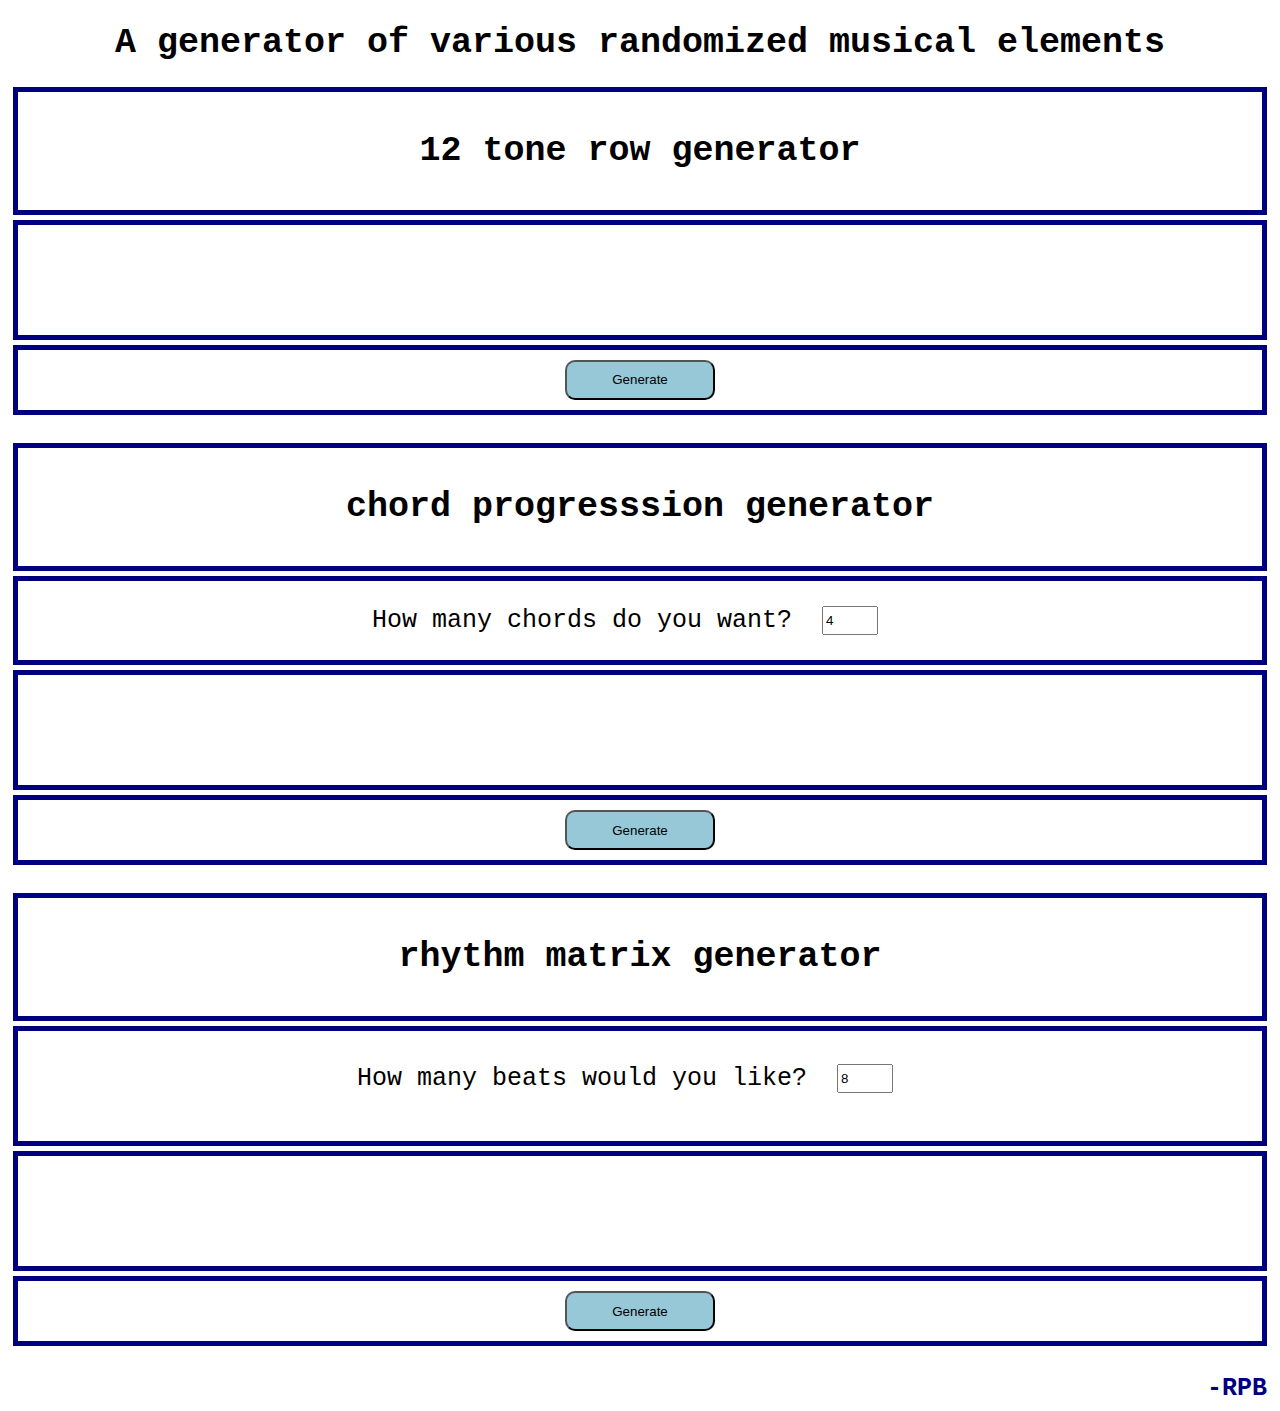
==== index.html @ 62fd24a3 "fixed broken div tag" ====
<!DOCTYPE html>
<html lang="en">
<head>
    <meta charset="UTF-8">
    <meta name="viewport" content="width=device-width, initial-scale=1.0">
    <title>Chord Progression Generator</title>
    <link rel="icon" href="./assets/R-favicon.png">
    <link rel="stylesheet" href="./assets/style.css">
</head>
<body>
    <h1>A generator of various randomized musical elements</h1>

    <div class="boxen">
        <h2>12 tone row generator</h2>
    </div>
    <div class="boxen generatedText" id="tone-row">
        <!-- ptags generated here -->
    </div>  
    <div class="boxen">
        <button class="button" id="gen1">Generate</button>
    </div>
    <br>
    
    <div class="boxen">
        <h2>chord progresssion generator</h2>
    </div>
    <div class="boxen">
        <p class="input-question">How many chords do you want?&nbsp;&nbsp;<input id="numOfChords" type="number" value="4" max="16" min="1"></p>
    </div>
    <div class="boxen generatedText" id="chord-prog">
        <!-- ptags generated here -->
    </div>  
    <div class="boxen">
        <button class="button" id="gen2">Generate</button>
    </div>
    <br>

    <div class="boxen">
        <h2>rhythm matrix generator</h2>
    </div>
    <div class="boxen generatedText" 
    <div class="boxen">
        <p class="input-question">How many beats would you like?&nbsp;&nbsp;<input id="numOfChords" type="number" value="8" max="16" min="1"></p>
    </div>
    <div class="boxen generatedText" id="rhythm-matrix">
        <!-- ptags generated here -->
    </div>  
    <div class="boxen">
        <button class="button" id="gen3">Generate</button>
    </div>
    <br>

    <div id="sig">-RPB</div>
    <script src="./assets/script.js"></script>
</body>
</html>
---- assets/style.css ----
body {
    animation-name: bgAnimate;
    animation-duration: 600s;
    animation-iteration-count: infinite;
}

@keyframes bgAnimate {
    0% {background-color: rgb(130, 200, 130);}
    17% {background-color: rgb(100, 90, 200);}
    33% {background-color: rgb(200, 10, 200);}
    50% {background-color: rgb(200, 10, 10);}
    67% {background-color: rgb(200, 10, 200);}
    84% {background-color: rgb(100, 90, 200);}
    100% {background-color: rgb(130, 200, 130);}
}

h1, h2 {
    font-family: Courier, monospace;
    font-size: 35px; 
    text-align: center;
}

.boxen {
    text-align: center;
    justify-content: center;
    margin: 5px;
    border: 5px solid navy;
    padding: 10px;
}

.input-question {
    font-family: Courier, monospace;
    font-size: 25px; 
}

.generatedText {
    font-size: 48px;
    color: black;
    min-height: 90px;
    align-items: center;
}

p {
    display: inline-flex;
    padding-right: 30px;
    margin-top: 15px;
    margin-bottom: 15px;
}

.button {
    border-radius: 10px;
    background-color: rgb(150, 200, 215);
    height: 40px;
    width: 150px;
    cursor: pointer;
}

.button:hover {
    background-color: rgb(150, 200, 235);
}

.button:active {
    background-color: rgb(150, 200, 255);
}

.button:focus {
    outline: 0px;
}

#sig {
    margin: 5px;
    font-family: Courier, monospace;
    font-size: 25px;
    font-weight: bold;
    color: navy;
    text-align: right;
}
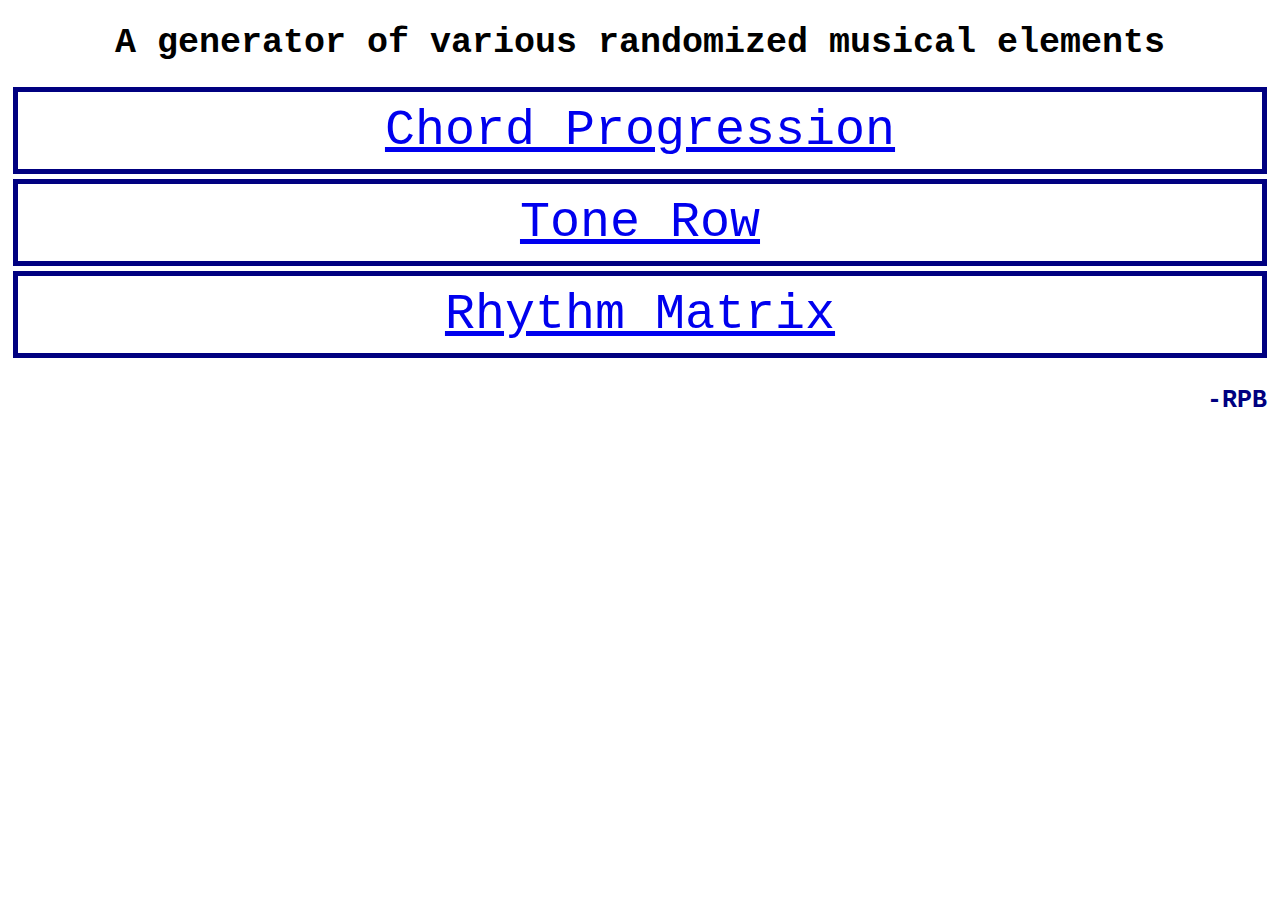
==== commit 44f1c4ef: "line break in index before sig" ====
--- a/index.html
+++ b/index.html
@@ -10,47 +10,17 @@
 <body>
     <h1>A generator of various randomized musical elements</h1>
 
-    <div class="boxen">
-        <h2>12 tone row generator</h2>
+    <div class="boxen index">
+        <a href="./chord_prog.html">Chord Progression</a>
     </div>
-    <div class="boxen generatedText" id="tone-row">
-        <!-- ptags generated here -->
-    </div>  
-    <div class="boxen">
-        <button class="button" id="gen1">Generate</button>
+    <div class="boxen index">
+        <a href="./tone_row.html">Tone Row</a>
     </div>
-    <br>
-    
-    <div class="boxen">
-        <h2>chord progresssion generator</h2>
-    </div>
-    <div class="boxen">
-        <p class="input-question">How many chords do you want?&nbsp;&nbsp;<input id="numOfChords" type="number" value="4" max="16" min="1"></p>
-    </div>
-    <div class="boxen generatedText" id="chord-prog">
-        <!-- ptags generated here -->
-    </div>  
-    <div class="boxen">
-        <button class="button" id="gen2">Generate</button>
-    </div>
-    <br>
-
-    <div class="boxen">
-        <h2>rhythm matrix generator</h2>
-    </div>
-    <div class="boxen generatedText" 
-    <div class="boxen">
-        <p class="input-question">How many beats would you like?&nbsp;&nbsp;<input id="numOfChords" type="number" value="8" max="16" min="1"></p>
-    </div>
-    <div class="boxen generatedText" id="rhythm-matrix">
-        <!-- ptags generated here -->
-    </div>  
-    <div class="boxen">
-        <button class="button" id="gen3">Generate</button>
+    <div class="boxen index">
+        <a href="./rhythm_matrix.html">Rhythm Matrix</a>
     </div>
     <br>
 
     <div id="sig">-RPB</div>
-    <script src="./assets/script.js"></script>
 </body>
 </html>--- a/assets/style.css
+++ b/assets/style.css
@@ -18,6 +18,11 @@
     font-family: Courier, monospace;
     font-size: 35px; 
     text-align: center;
+}
+
+.index {
+    font-family: Courier, monospace;
+    font-size: 50px;
 }
 
 .boxen {
@@ -67,6 +72,15 @@
     outline: 0px;
 }
 
+.back {
+    margin: 5px;
+    font-family: Courier, monospace;
+    font-size: 25px;
+    font-weight: bold;
+    color: navy;
+    float: left;
+}
+
 #sig {
     margin: 5px;
     font-family: Courier, monospace;
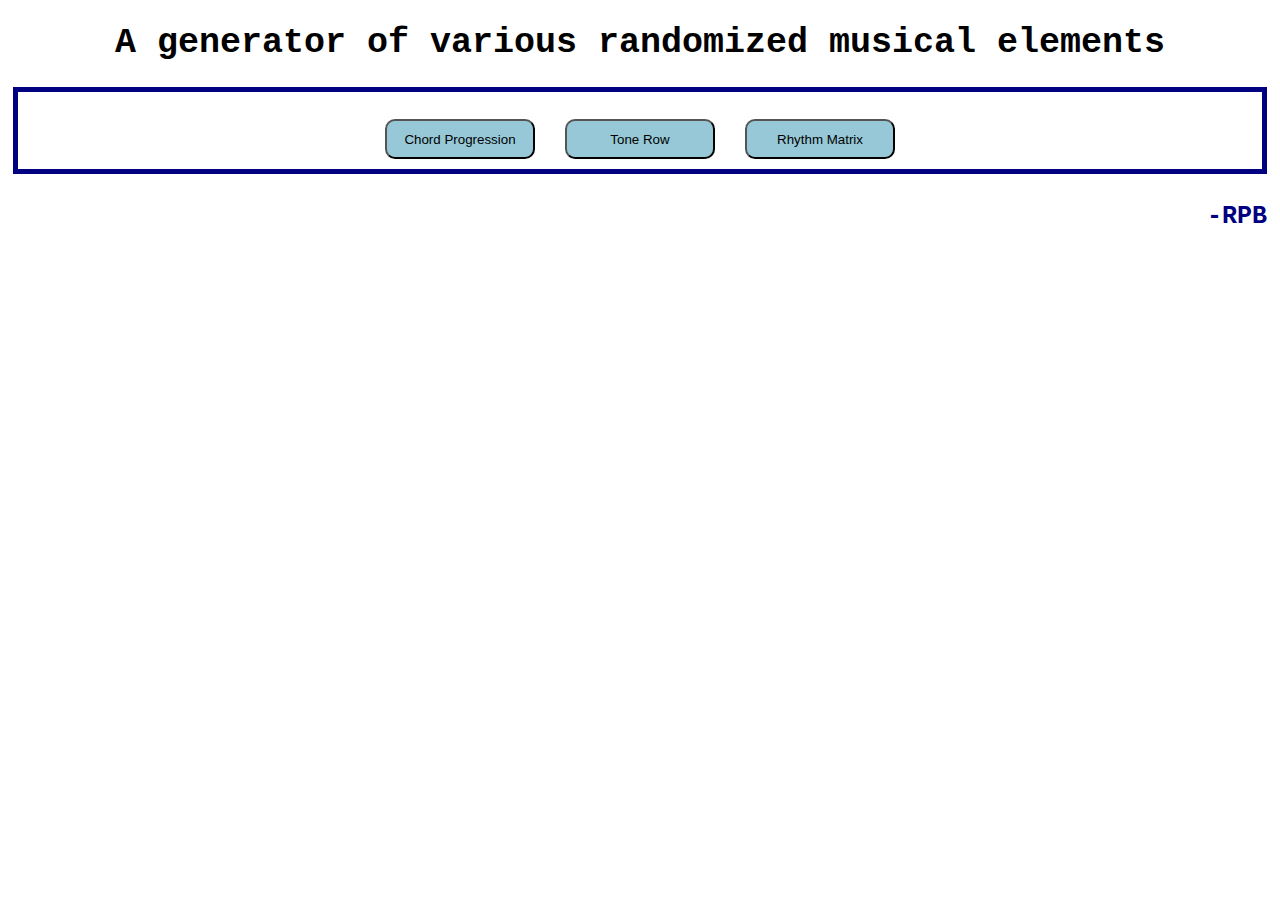
==== commit 9e5b250d: "buttons instead of links on home page" ====
--- a/index.html
+++ b/index.html
@@ -11,13 +11,9 @@
     <h1>A generator of various randomized musical elements</h1>
 
     <div class="boxen index">
-        <a href="./chord_prog.html">Chord Progression</a>
-    </div>
-    <div class="boxen index">
-        <a href="./tone_row.html">Tone Row</a>
-    </div>
-    <div class="boxen index">
-        <a href="./rhythm_matrix.html">Rhythm Matrix</a>
+        <button onclick="location.href='./chord_prog.html';" class="button">Chord Progression</button>
+        <button onclick="location.href='./tone_row.html';" class="button">Tone Row</button>
+        <button onclick="location.href='./rhythm_matrix.html';" class="button">Rhythm Matrix</button>
     </div>
     <br>
 
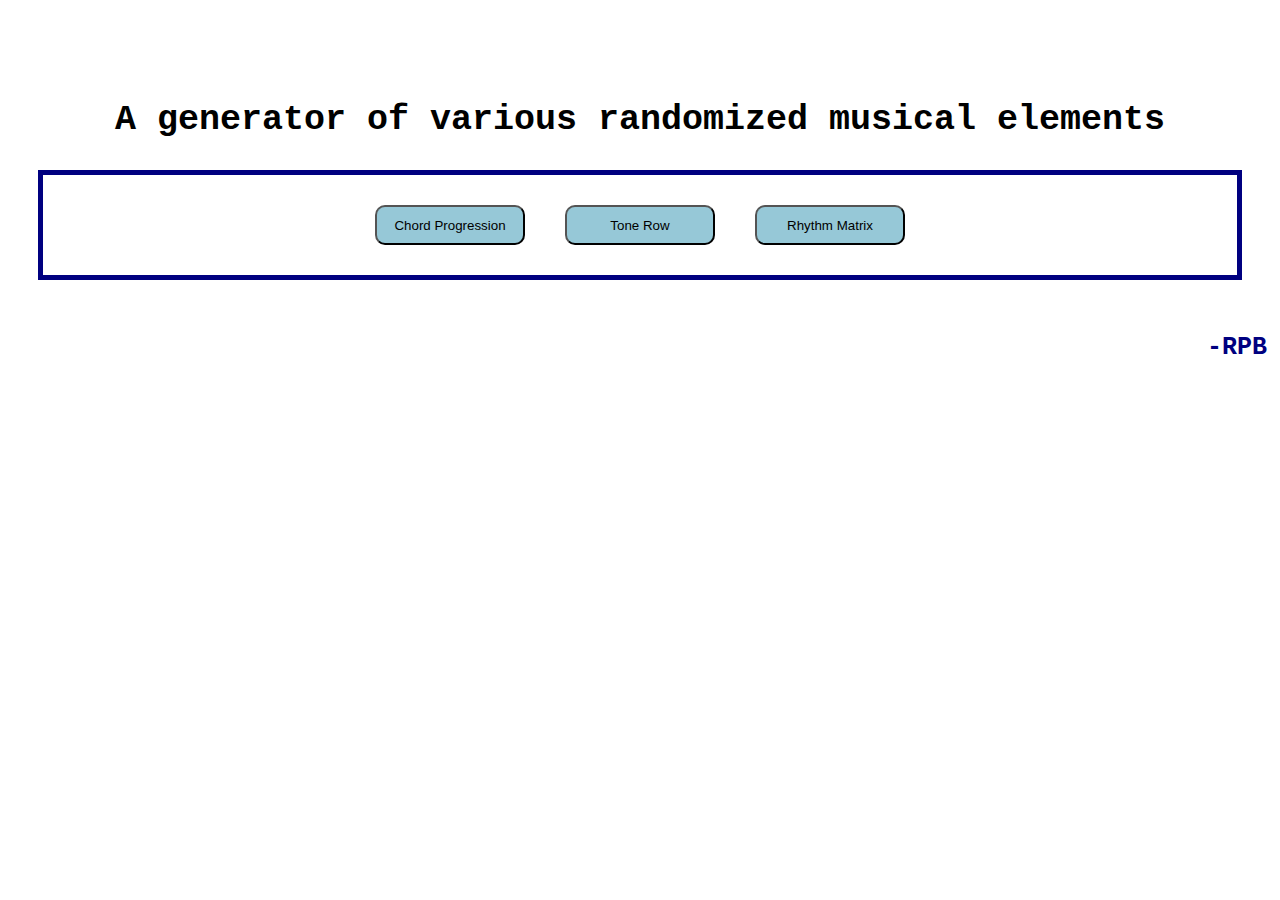
==== commit a2461398: "added margin on top of page" ====
--- a/index.html
+++ b/index.html
@@ -8,7 +8,7 @@
     <link rel="stylesheet" href="./assets/style.css">
 </head>
 <body>
-    <h1>A generator of various randomized musical elements</h1>
+    <h1 class="headspace">A generator of various randomized musical elements</h1>
 
     <div class="boxen index">
         <button onclick="location.href='./chord_prog.html';" class="button">Chord Progression</button>
--- a/assets/style.css
+++ b/assets/style.css
@@ -20,16 +20,24 @@
     text-align: center;
 }
 
+.headspace {
+    margin-top: 100px;
+}
+
 .index {
     font-family: Courier, monospace;
     font-size: 50px;
 }
 
 .boxen {
+    border: 5px solid navy;
+}
+
+.boxen, .buttonbox {
+    display: flex;
     text-align: center;
     justify-content: center;
-    margin: 5px;
-    border: 5px solid navy;
+    margin: 30px;
     padding: 10px;
 }
 
@@ -38,7 +46,7 @@
     font-size: 25px; 
 }
 
-.generatedText {
+.generated-text {
     font-size: 48px;
     color: black;
     min-height: 90px;
@@ -53,6 +61,7 @@
 }
 
 .button {
+    margin: 20px;
     border-radius: 10px;
     background-color: rgb(150, 200, 215);
     height: 40px;
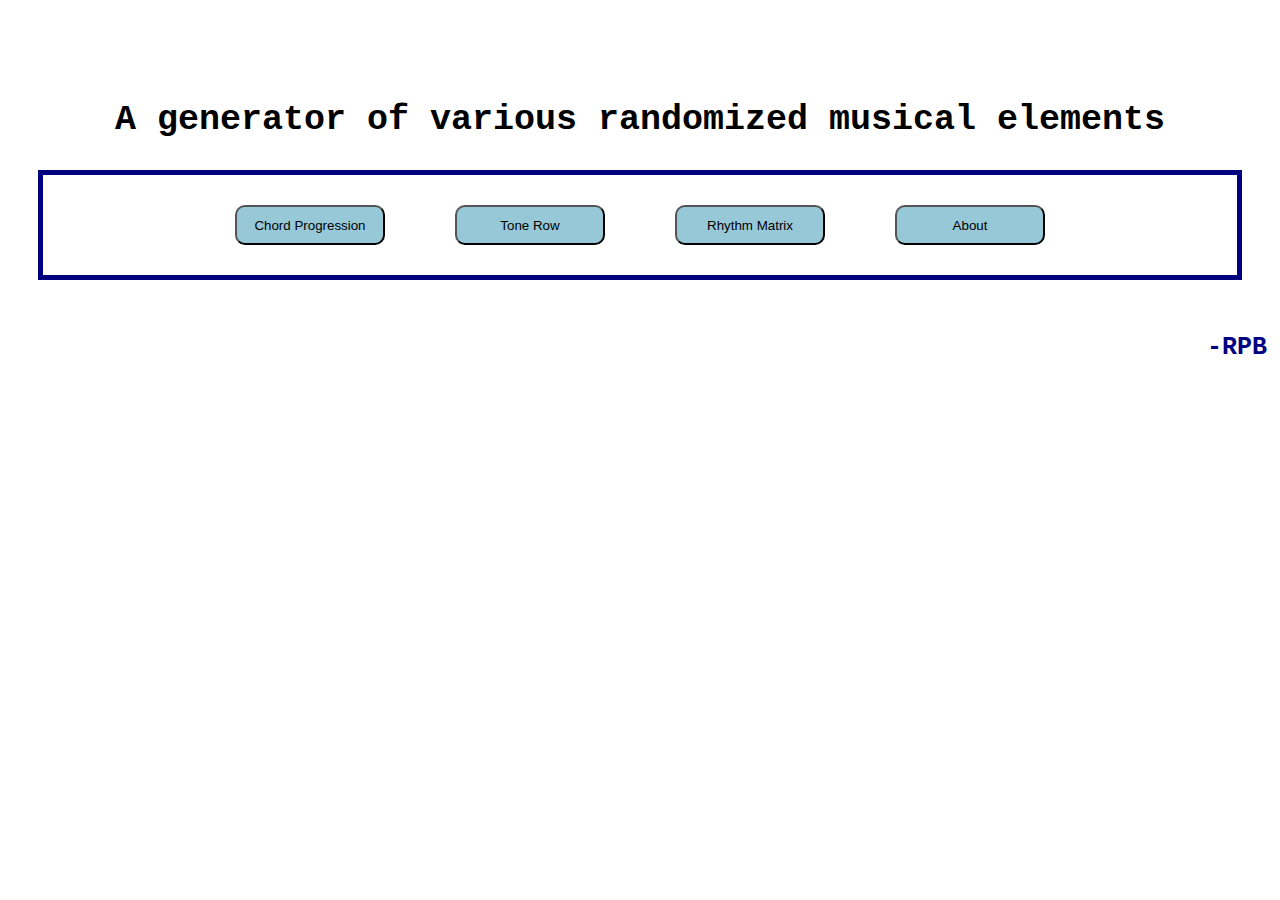
==== commit abe10203: "added about page" ====
--- a/index.html
+++ b/index.html
@@ -3,7 +3,7 @@
 <head>
     <meta charset="UTF-8">
     <meta name="viewport" content="width=device-width, initial-scale=1.0">
-    <title>Chord Progression Generator</title>
+    <title>Music Generator</title>
     <link rel="icon" href="./assets/R-favicon.png">
     <link rel="stylesheet" href="./assets/style.css">
 </head>
@@ -14,6 +14,7 @@
         <button onclick="location.href='./chord_prog.html';" class="button">Chord Progression</button>
         <button onclick="location.href='./tone_row.html';" class="button">Tone Row</button>
         <button onclick="location.href='./rhythm_matrix.html';" class="button">Rhythm Matrix</button>
+        <button onclick="location.href='./about.html';" class="button">About</button>
     </div>
     <br>
 
--- a/assets/style.css
+++ b/assets/style.css
@@ -34,11 +34,11 @@
 }
 
 .boxen, .buttonbox {
-    display: flex;
     text-align: center;
     justify-content: center;
     margin: 30px;
     padding: 10px;
+    overflow: auto;
 }
 
 .input-question {
@@ -46,16 +46,22 @@
     font-size: 25px; 
 }
 
+.probabilityText {
+    font-family: Courier, monospace;
+    font-size: 12px; 
+}
+
 .generated-text {
-    font-size: 48px;
     color: black;
-    min-height: 90px;
+    height: 333px;
     align-items: center;
 }
 
 p {
-    display: inline-flex;
-    padding-right: 30px;
+    font-size: 48px;
+    display: inline-block;
+    padding-left: 15px;
+    padding-right: 15px;
     margin-top: 15px;
     margin-bottom: 15px;
 }
@@ -97,4 +103,52 @@
     font-weight: bold;
     color: navy;
     text-align: right;
+}
+
+@media screen and (max-width: 400px) {
+    p {
+        font-size: 15px;
+    }
+
+    .probabilityText {
+        width: 50%;
+    }
+}
+
+@media screen and (min-width: 400px) {
+    p {
+        font-size: 15px;
+    }
+
+    .probabilityText {
+        width: 50%;
+    }
+}
+
+@media screen and (min-width: 600px) {
+    p {
+        font-size: 25px;
+    }
+
+    .probabilityText {
+        width: 50%;
+    }
+}
+
+@media screen and (min-width: 768px) {
+    p {
+        font-size: 30px;
+    }
+}
+
+@media screen and (min-width: 992px) {
+    p {
+        font-size: 35px;
+    }
+}
+
+@media screen and (min-width: 1200px) {
+    p {
+        font-size: 45px;
+    }
 }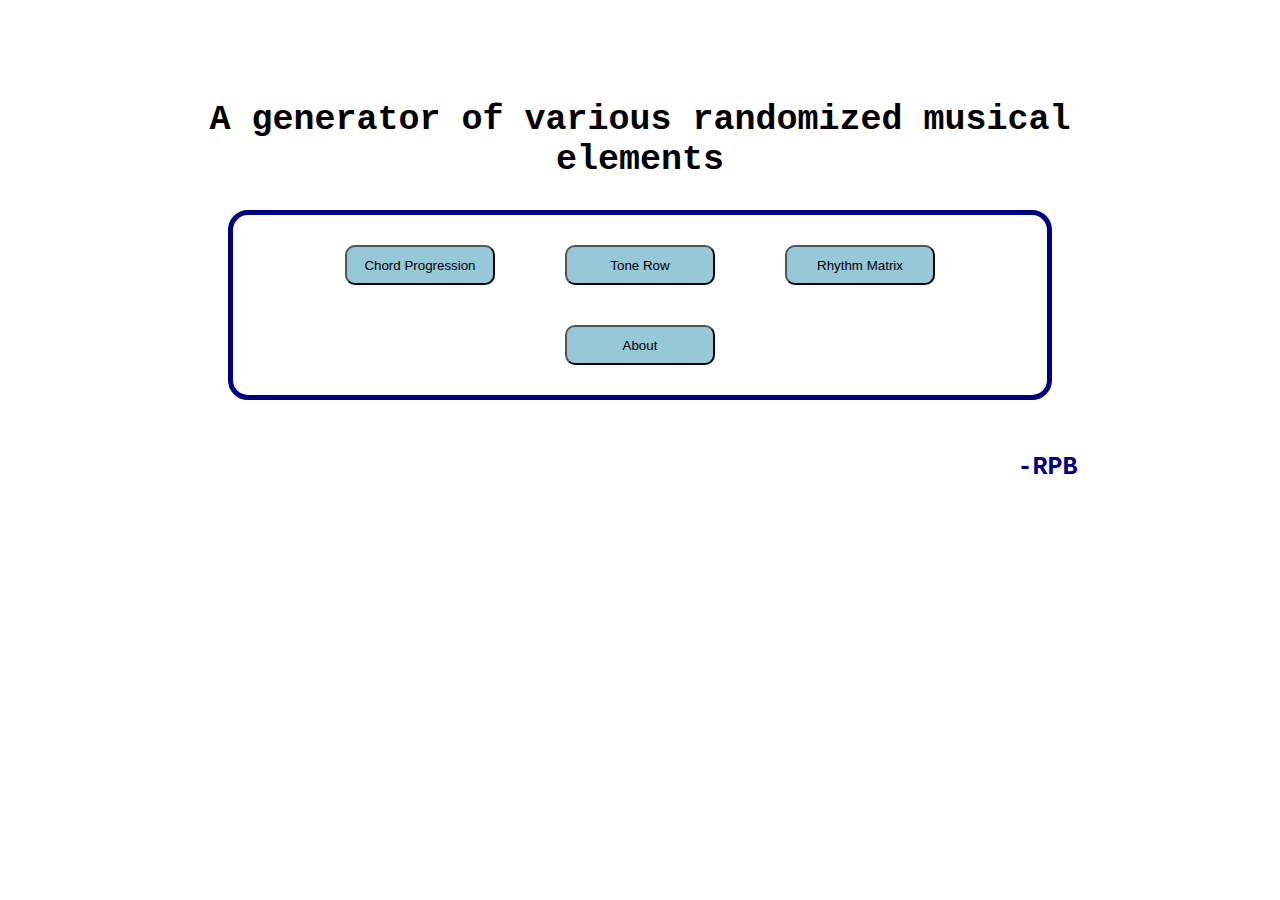
==== commit c9907375: "new css added to all pages" ====
--- a/index.html
+++ b/index.html
@@ -8,16 +8,18 @@
     <link rel="stylesheet" href="./assets/style.css">
 </head>
 <body>
-    <h1 class="headspace">A generator of various randomized musical elements</h1>
+    <div class="center">
+        <h1 class="headspace">A generator of various randomized musical elements</h1>
 
-    <div class="boxen index">
-        <button onclick="location.href='./chord_prog.html';" class="button">Chord Progression</button>
-        <button onclick="location.href='./tone_row.html';" class="button">Tone Row</button>
-        <button onclick="location.href='./rhythm_matrix.html';" class="button">Rhythm Matrix</button>
-        <button onclick="location.href='./about.html';" class="button">About</button>
+        <div class="boxen index">
+            <button onclick="location.href='./chord_prog.html';" class="button">Chord Progression</button>
+            <button onclick="location.href='./tone_row.html';" class="button">Tone Row</button>
+            <button onclick="location.href='./rhythm_matrix.html';" class="button">Rhythm Matrix</button>
+            <button onclick="location.href='./about.html';" class="button">About</button>
+        </div>
+        <br>
+
+        <div id="sig">-RPB</div>
     </div>
-    <br>
-
-    <div id="sig">-RPB</div>
 </body>
 </html>--- a/assets/style.css
+++ b/assets/style.css
@@ -5,13 +5,13 @@
 }
 
 @keyframes bgAnimate {
-    0% {background-color: rgb(130, 200, 130);}
-    17% {background-color: rgb(100, 90, 200);}
-    33% {background-color: rgb(200, 10, 200);}
-    50% {background-color: rgb(200, 10, 10);}
-    67% {background-color: rgb(200, 10, 200);}
-    84% {background-color: rgb(100, 90, 200);}
-    100% {background-color: rgb(130, 200, 130);}
+    0% {background-color: rgb(100, 90, 200);}
+    17% {background-color: rgb(200, 10, 200);}
+    33% {background-color: rgb(200, 10, 10);}
+    50% {background-color: rgb(200, 10, 200);}
+    67% {background-color: rgb(100, 90, 200);}
+    84% {background-color: rgb(130, 200, 130);}
+    100% {background-color: rgb(100, 90, 200);}
 }
 
 h1, h2 {
@@ -24,13 +24,20 @@
     margin-top: 100px;
 }
 
+.center {
+    width: 100%;
+    margin: 0 auto;
+}
+
 .index {
     font-family: Courier, monospace;
     font-size: 50px;
 }
 
 .boxen {
+    margin: auto;
     border: 5px solid navy;
+    border-radius: 20px;
 }
 
 .boxen, .buttonbox {
@@ -41,20 +48,32 @@
     overflow: auto;
 }
 
-.input-question {
+.inputQuestion, .question {
     font-family: Courier, monospace;
     font-size: 25px; 
 }
 
-.probabilityText {
-    font-family: Courier, monospace;
-    font-size: 12px; 
+.question {
+    font-weight: bold;
 }
 
-.generated-text {
+.probabilityText, .answer {
+    font-family: Courier, monospace;
+    font-size: 18px; 
+}
+
+.generatedText {
     color: black;
     height: 333px;
     align-items: center;
+}
+
+.hide {
+    display: none;
+}
+
+.show {
+    display: block;
 }
 
 p {
@@ -87,6 +106,10 @@
     outline: 0px;
 }
 
+.textWrap {
+    word-wrap: break-word;
+}
+
 .back {
     margin: 5px;
     font-family: Courier, monospace;
@@ -103,6 +126,7 @@
     font-weight: bold;
     color: navy;
     text-align: right;
+    margin-bottom: 50px;
 }
 
 @media screen and (max-width: 400px) {
@@ -145,6 +169,9 @@
     p {
         font-size: 35px;
     }
+    .center {
+        width: 70%;
+    }
 }
 
 @media screen and (min-width: 1200px) {
